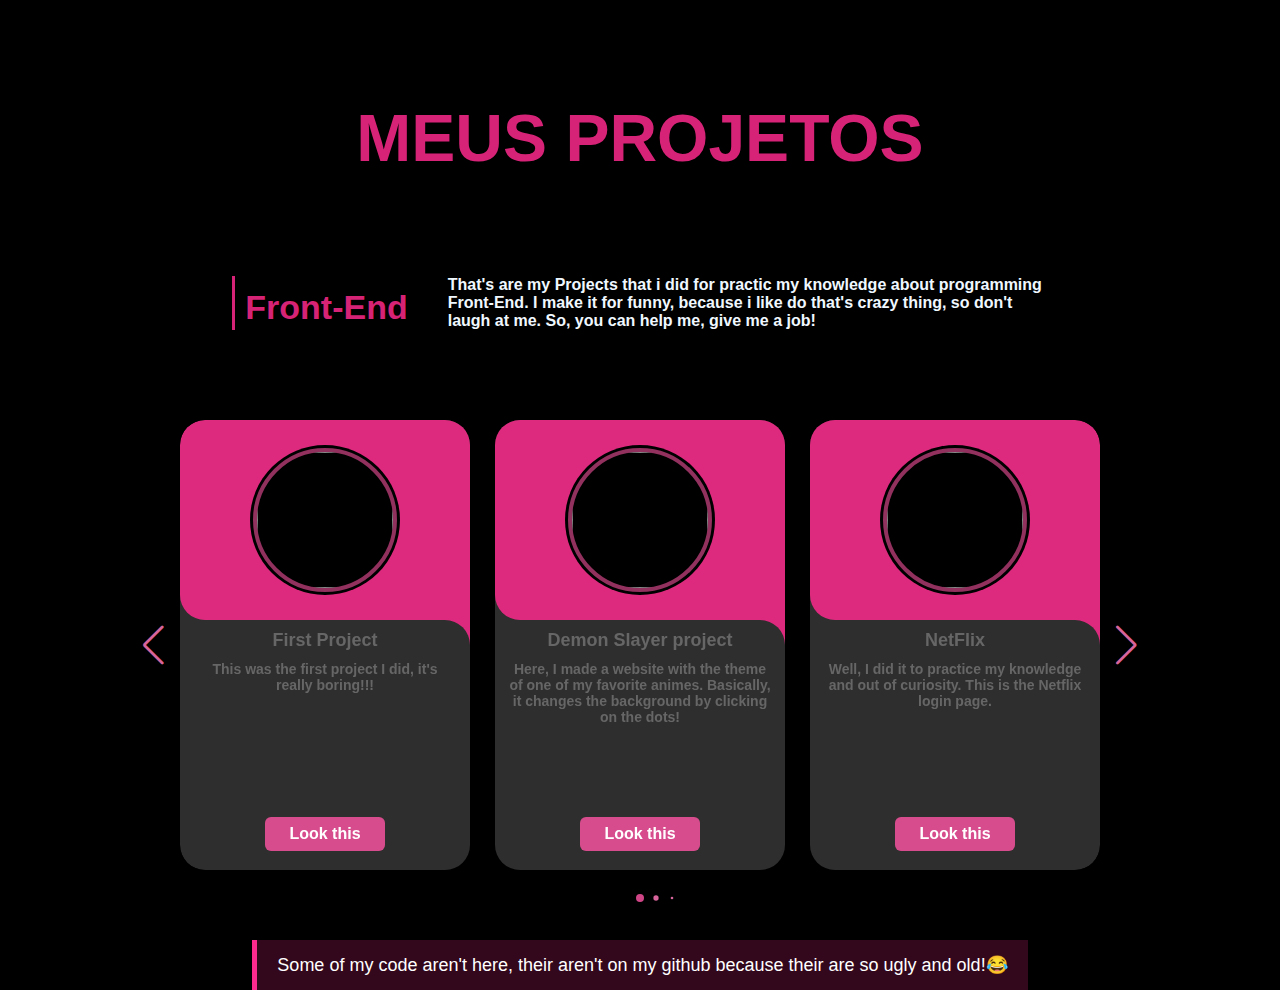
==== front.html @ 59e4b831 "portfolio oficial" ====
<!DOCTYPE html>
<html lang="pt-br">
<head>
    <meta charset="UTF-8">
    <meta http-equiv="X-UA-Compatible" content="IE=edge">
    <meta name="viewport" content="width=device-width, initial-scale=1.0">
    <title>Portfólio || Kay Silvha</title>
    <link rel="shortcut icon" href="./assets/img/favicon.png" type="image/x-icon">
  
    <link rel="stylesheet" href="./assets/css/home.css">
    <link rel="stylesheet" href="./assets/css/swiper-bundle.min.css">
    <link rel="stylesheet" href="./assets/css/swiper-style.css">
    
</head>
<body>
    
        <div class="p-description">
            <div class="p-title">
                <h2>MEUS PROJETOS</h2>
            </div>
            <div class="p-text">
                <h2>Front-End</h2>
                <div class="p">That's are my Projects that i did for practic my knowledge about programming Front-End. I make it for funny, because i like do that's crazy thing, so don't laugh at me. So, you can help me, give me a job!</div>
            </div>
        </div>




    <main>
        
                <div class="slide-container swiper">
                    <div class="slide-content">
                        <div class="card-wrapper swiper-wrapper">
                            <div class="card swiper-slide">
                                <div class="image-content">
                                    <span class="overlay"></span>
                                    <div class="card-image">
                                        <img class="card-img" src="https://uploads.spiritfanfiction.com/historias/capas/202207/apenas-vergonha-24049370-090720221818.jpg" alt="">
                                    </div>
                                </div>
                                <div class="card-content">
                                    <h2 class="name">First Project</h2>
                                    <p class="description">This was the first project I did, it's really boring!!!</p>
                                    <button class="button"><a href="https://kaysilvha.github.io/trilha-html-modulo-1/">Look this</a></button>
                                </div>
                            </div>
                            <div class="card swiper-slide">
                                <div class="image-content">
                                    <span class="overlay"></span>
                                    <div class="card-image">
                                        <img class="card-img" src="https://img1.ak.crunchyroll.com/i/spire1/49bf03c24e08966887c0ce7f8849edc81675660200_main.jpg" alt="">
                                    </div>
                                </div>
                                <div class="card-content">
                                    <h2 class="name">
                                        Demon Slayer project</h2>
                                    <p class="description">Here, I made a website with the theme of one of my favorite animes.
                                        Basically, it changes the background by clicking on the dots!</p>
                                    <button class="button"><a href="kaysilvha.github.io/demon_slayer_project/">Look this</a></button>
                                </div>
                            </div>
                            <div class="card swiper-slide">
                                <div class="image-content">
                                    <span class="overlay"></span>
                                    <div class="card-image">
                                        <img class="card-img" src="https://t.ctcdn.com.br/6YVfrGCmglehpUg4maUyL93yclI=/400x400/smart/filters:format(webp)/i489931.jpeg" alt="">
                                    </div>
                                </div>
                                <div class="card-content">
                                    <h2 class="name">NetFlix</h2>
                                    <p class="description">Well, I did it to practice my knowledge and out of curiosity.
                                        This is the Netflix login page.</p>
                                    <button class="button"><a href="https://kaysilvha.github.io/trilha-html-modulo-1/">Look this</a></button>
                                </div>
                            </div>
                            <div class="card swiper-slide">
                                <div class="image-content">
                                    <span class="overlay"></span>
                                    <div class="card-image">
                                        <img class="card-img" src="https://i0.wp.com/anmtv.com.br/wp-content/uploads/2023/03/Demon-Slayer.jpg?resize=800%2C400&ssl=1" alt="">
                                    </div>
                                </div>
                                <div class="card-content">
                                    <h2 class="name">Nezuko-Chan</h2>
                                    <p class="description">I like her!
                                        She's so cute and I'm programming this site about her.</p>
                                    <button class="button"><a href="https://kaysilvha.github.io/nezukoSite/">Look this</a></button>
                                </div>
                            </div>
                            <div class="card swiper-slide">
                                <div class="image-content">
                                    <span class="overlay"></span>
                                    <div class="card-image">
                                        <img class="card-img" src="https://i1.sndcdn.com/artworks-000528752454-gq1fju-t500x500.jpg" alt="">
                                    </div>
                                </div>
                                <div class="card-content">
                                    <h2 class="name">Decoder</h2>
                                    <p class="description">Hello little Shinigami!!
                                        I did this project together with the course offered by Alura.
                                        This project helps young Shinigami communicate with Kira without L finding out!</p>
                                    <button class="button"><a href="kaysilvha.github.io/desafio_alura/">Look this</a></button>
                                </div>
                            </div>
                            <div class="card swiper-slide">
                                <div class="image-content">
                                    <span class="overlay"></span>
                                    <div class="card-image">
                                        <img class="card-img" src="https://t3.ftcdn.net/jpg/02/06/67/20/360_F_206672063_xscphzoGyHtZbNo3aEUU82h0xCuaSUgG.jpg" alt="">
                                    </div>
                                </div>
                                <div class="card-content">
                                    <h2 class="name">Alura Barbershop</h2>
                                    <p class="description">This project was developed in a course offered by Alura.
                                        It's our barber shop website!</p>
                                    <button class="button"><a href="https://kaysilvha.github.io/HTML_CSS_ALURA/">Look this</a></button>
                                </div>
                            </div>
                            <div class="card swiper-slide">
                                <div class="image-content">
                                    <span class="overlay"></span>
                                    <div class="card-image">
                                        <img class="card-img" src="https://www.gupy.io/hubfs/teste%20de%20perfil%20comportamental.jpg" alt="">
                                    </div>
                                </div>
                                <div class="card-content">
                                    <h2 class="name">Alura personal page</h2>
                                    <p class="description">Portfolio page developed during an Alura immersion!</p>
                                    <button class="button"><a href="https://kaysilvha.github.io/imersao_CSS_e_HTML_pagina_pessoal/">Look this</a></button>
                                </div>
                            </div>
                            <div class="card swiper-slide">
                                <div class="image-content">
                                    <span class="overlay"></span>
                                    <div class="card-image">
                                        <img class="card-img" src="https://p2.trrsf.com/image/fget/cf/940/0/images.terra.com/2023/03/01/one-piece-1iepf08pya9gi.jpg" alt="">
                                    </div>
                                </div>
                                <div class="card-content">
                                    <h2 class="name">One Piece Page</h2>
                                    <p class="description">Here, I made a website with the theme of one of my favorite animes.
                                        Basically, it changes the background by clicking on the dots!</p>
                                    <button class="button"><a href="https://kaysilvha.github.io/One_piece_site/">Look this</a></button>
                                </div>
                            </div>
                            <div class="card swiper-slide">
                                <div class="image-content">
                                    <span class="overlay"></span>
                                    <div class="card-image">
                                        <img class="card-img" src="https://www.cursoemvideo.com/wp-content/uploads/bb-plugin/cache/javascript-circle.jpg" alt="">
                                    </div>
                                </div>
                                <div class="card-content">
                                    <h2 class="name">Js projects</h2>
                                    <p class="description">In this link you will find some projects where I'm studying Javascript!</p>
                                    <button class="button"><a href="https://github.com/KAYSILVHA/js_curso_em_video.git">Look this</a></button>
                                </div>
                            </div>
                            <div class="card swiper-slide">
                                <div class="image-content">
                                    <span class="overlay"></span>
                                    <div class="card-image">
                                        <img class="card-img" src="https://segredosdomundo.r7.com/wp-content/uploads/2022/12/por-que-a-pele-do-genio-do-aladdin-e-azul-entenda-e1671036661327.webp" alt="">
                                    </div>
                                </div>
                                <div class="card-content">
                                    <h2 class="name">ChatGpt</h2>
                                    <p class="description">Here I cloned Chatgpt and gave it a new look.</p>
                                    <button class="button"><a href="https://github.com/KAYSILVHA/ChatGPT.git">Look this</a></button>
                                </div>
                            </div>
                            <div class="card swiper-slide">
                                <div class="image-content">
                                    <span class="overlay"></span>
                                    <div class="card-image">
                                        <img class="card-img" src="https://yt3.googleusercontent.com/ytc/AGIKgqMyeURlC9A1NyCFMkUGNlZdJD65UrY-PT6drmTYVA=s900-c-k-c0x00ffffff-no-rj" alt="">
                                    </div>
                                </div>
                                <div class="card-content">
                                    <h2 class="name">Rocketseat projects</h2>
                                    <p class="description">Here, the challenge was to reproduce the layouts of the projects offered by Rocktseat.</p>
                                    <button class="button"><a href="https://github.com/KAYSILVHA/Rocketseat_project.git">Look this</a></button>
                                </div>
                            </div>
                            <div class="card swiper-slide">
                                <div class="image-content">
                                    <span class="overlay"></span>
                                    <div class="card-image">
                                        <img class="card-img" src="https://sm.ign.com/t/ign_br/review/t/the-last-o/the-last-of-us-episode-8-review_xnvs.1280.jpg" alt="">
                                    </div>
                                </div>
                                <div class="card-content">
                                    <h2 class="name">Projeto the last of us</h2>
                                    <p class="description">Site with The Last of Us series theme developed during the Week from zero to the programmer offered by the Dev em Dobro channel!</p>
                                    <button class="button"><a href="https://kaysilvha.github.io/projeto_the_last_of_us/">Look this</a></button>
                                </div>
                            </div>
            
                            <div class="card swiper-slide">
                                <div class="image-content">
                                    <span class="overlay"></span>
                                    <div class="card-image">
                                        <img class="card-img" src="https://img.olhardigital.com.br/wp-content/uploads/2021/05/shutterstock_540015799.jpg" alt="">
                                    </div>
                                </div>
                                <div class="card-content">
                                    <h2 class="name">Javascript Expert week 07</h2>
                                    <p class="description">Project developed in the seventh Javascript Expert Week.</p>
                                    <button class="button"><a href="https://github.com/KAYSILVHA/semana-javascript-expert07.git">Look this</a></button>
                                </div>
                            </div>
                            <div class="card swiper-slide">
                                <div class="image-content">
                                    <span class="overlay"></span>
                                    <div class="card-image">
                                        <img class="card-img" src="https://uploads.jovemnerd.com.br/wp-content/uploads/2023/05/spidey__qi10tr3o-1210x544.jpg" alt="">
                                    </div>
                                </div>
                                <div class="card-content">
                                    <h2 class="name">Spider Man</h2>
                                    <p class="description">Spiderman project with interactive cards.</p>
                                    <button class="button"><a href="https://kaysilvha.github.io/spiderMan/">Look this</a></button>
                                </div>
                            </div>
                            <div class="card swiper-slide">
                                <div class="image-content">
                                    <span class="overlay"></span>
                                    <div class="card-image">
                                        <img class="card-img" src="https://kanto.legiaodosherois.com.br/w760-h398-cfill/wp-content/uploads/2023/01/legiao_S5hBCQ7Tf6nN.jpg.webp" alt="">
                                    </div>
                                </div>
                                <div class="card-content">
                                    <h2 class="name">Pokedex</h2>
                                    <p class="description">For Pokemon lovers. A simple project, aiming at the practice of CSS, HTML and JavaScript technologies.</p>
                                    <button class="button"><a href="kaysilvha.github.io/pokedex/">Look this</a></button>
                                </div>
                            </div>
                            <div class="card swiper-slide">
                                <div class="image-content">
                                    <span class="overlay"></span>
                                    <div class="card-image">
                                        <img class="card-img" src="https://media.istockphoto.com/id/1044244246/photo/blue-moon-over-poste-lafayette-in-mauritius.jpg?s=612x612&w=0&k=20&c=e6HFUELN9qMJmMk-4lKwBsa_aT3ZlVOcH_6yrZKOmZs=" alt="">
                                    </div>
                                </div>
                                <div class="card-content">
                                    <h2 class="name">ProjetoMoonlight</h2>
                                    <p class="description">This was just a project I captured from youtube to practice. It consists of a simple interactive website, but very beautiful!</p>
                                    <button class="button"><a href="https://kaysilvha.github.io/projetoMoonLight/">Look this</a></button>
                                </div>
                            </div>
            
                            <div class="card swiper-slide">
                                <div class="image-content">
                                    <span class="overlay"></span>
                                    <div class="card-image">
                                        <img class="card-img" src="https://miro.medium.com/v2/resize:fit:1400/0*HALrYjUyG5SXFIub" alt="">
                                    </div>
                                </div>
                                <div class="card-content">
                                    <h2 class="name">Dev Links Rocktseat</h2>
                                    <p class="description">Application to help Devs publicize their profiles.</p>
                                    <button class="button"><a href="https://kaysilvha.github.io/Dev_Links-rocktseat/">Look this</a></button>
                                </div>
                            </div>
                            <div class="card swiper-slide">
                                <div class="image-content">
                                    <span class="overlay"></span>
                                    <div class="card-image">
                                        <img class="card-img" src="https://img.freepik.com/vetores-gratis/ilustracao-do-conceito-de-habito-saudavel_114360-1132.jpg" alt="">
                                    </div>
                                </div>
                                <div class="card-content">
                                    <h2 class="name">Habits</h2>
                                    <p class="description">Daily Habits by me from NLW's Rocketseat.</p>
                                    <button class="button"><a href="https://kaysilvha.github.io/nlw_Setup/">Look this</a></button>
                                </div>
                            </div>
            
            
                        </div>
                    </div>
                <div class="swiper-button-next swiper-navBtn"></div>
                <div class="swiper-button-prev swiper-navBtn"></div>
                <div class="swiper-pagination"></div>
                </div>
           

        
        <div class="attention">
            <div class="p-text">Some of my code aren't here, their aren't on my github because their are so ugly and old!&#128514; </div>
        </div>
    
        </main>
        <script src="./assets/js/swiper-bundle.min.js"></script>
    <script src="./assets/js/script.js"></script>
    </body>

    </html>
---- assets/css/home.css ----
html {
    scroll-behavior: smooth;
  }

*{
    padding: 0;
    margin: 0;
    box-sizing: border-box;
    font-family:Arial, Helvetica, sans-serif ;
}


body{
    background-color: black;
    
}

.img{
    position: absolute;
    opacity: 0.4;
    width: 100%;
    height: 40vh;
    top: 0;
    
}

.img img{
    width: 100%;
    height: 100%;
    
}
.home{
    margin-top: 30px;
    height: 650px;
    width: 100%;
    background-image: linear-gradient(#242424d7, 10%, #202020d7, #0f0f0fd7,#000);
}


.apresentacao{
    display: flex;
    flex-direction: column;
    color: white;
    text-align: center;
    margin-top: 120px;
    position: relative; 
   
}

.apresentacao h2{
    font-size: 42px;
    color: #ff2a8dd7;
    text-shadow: 2px -1px 0px rgba(0,0,0,0.22);
}

.apresentacao p{
    font-size: 20px; 
}


.profile{
    display: flex;
    width: 100%;
    height: 60vh;
}

.profile .avatar{
   display: flex;
   width: 150px; 
   height: 450px;
   margin: 160px 200px;
   background-color:  #ff2a8dd7;
   padding: 25px;
   align-items: center;
  
}

.profile .avatar img{
    width: 300px;
    height: 400px;
    filter: grayscale(100%);

}

.profile .resume{
    display: flex;
    flex-direction: column;
    color: white;
    margin: 200px 40px;
    width: 500px;
    height: 300px;
    padding: 20px;
    border-radius: 20px;
    
}

.profile h2{
    font-size: 32px;
    padding: 30px 0;
}

.profile p{
    text-align: justify;
}

.resume span{
    font-weight: 700;
    color: #ff2a8dd7;
}

.resume button{
    margin-top: 40px;
    background-color: #ff2a8dd7;
    padding: 20px;
    border: none;
    border-radius: 20px;
}
.resume button:hover{
    background-color: #a80953d7;
    cursor: pointer;
    opacity: 0.8;
    
}

.resume button a{
    text-decoration: none;
    color: white;
    font-weight: 700;
}

/*About*/


.about{
    padding-top: 100px;
    width: 100%;
    height: 700px; 
}
.ab-title h2{
    margin-left: 200px;
    color: white;
    font-size: 32px;
}
.container{
    display: flex;
    flex-direction: column;
}
.ab-container {
    width: 100%;
    min-height: 500px;
    display: flex;
    align-items: center;
    justify-content: center;
    display: flex;
    gap: 40px;
    padding: 20px 100px 20px;
    color: #ffff;
}


.card-container {
    border-radius: 16px;
    box-shadow: rgba(0, 0, 0, 0.35) 0px 5px 15px;
    cursor: pointer;
    width: 360px;
    display: flex;
    flex-direction: column;
    align-items: center;
    justify-content: center;
    position: relative;
    overflow: hidden;
    background-image: linear-gradient(#242424d7, 10%, #202020d7, #0f0f0fd7,#000);
    transition: all .5s;
}

.card-container:hover {
    background-image: linear-gradient(#a3205dd7, #74113fd7);
}

.card-container .img {
    width: 360px;
    display: flex;
    justify-content: center;
    align-items: center;
    height: 200px;
    background-image: url('');
    background-size: cover;
    background-position: center;
    transition: all .5s;
    z-index: 2;
    position: relative;
    opacity: .5;
    filter: grayscale(100%);
}

.card-container .img span {
    text-transform: uppercase;
    font-size: 24px;
    font-weight: 600;
    font-style: italic;
    transition: all .5s;
    
}

.card-container:hover .img {
    width: 430px;
    opacity: 1;
}

.card-container:hover .img span {
    font-size: 28px;
}

.card-container .content-container {
    padding: 0px 20px;
    height: 0;
    opacity: 0;
    transition: all .5s;
    position: relative;
    box-sizing: border-box;
    overflow: hidden;
    transform: translateY(30px);
}

.card-container:hover .content-container {
    height: 260px;
    padding: 20px;
    opacity: 1;
    transform: translateY(0);
}

.card-container .content-container p {
    margin: 0;
}

.card-container .content-container .c-title {
    font-size: 20px;
    font-weight: 600;
}

.card-container .content-container .desc {
    font-size: 14px;
    font-weight: 100;
    opacity: .8;
    margin-top: 8px;
}

.card-container .arrow {
    padding: 15px;
    transform: rotate(-180deg);
    transition: all .5s;
}

.card-container:hover .arrow {
    transform: rotate(0);
}

.card-container .arrow span {
    font-size: 24px;
}

/*projects*/
.p-description{
    display: flex;
    flex-direction: column;
    color: aliceblue;
    justify-content: center;
    margin-top: 100px;
    position: relative;
    
}

.p-title{
    display: flex;
    justify-content: center;
    font-size: 44px;
    color: #ff2a8dd7;    
}

.p-title h2{
    margin-bottom: 50px;
    
}

.p-text{
    display: flex;
    justify-content: center;
    padding: 50px 20px;
    gap: 40px;
     
}


.p-text h2{
    border-left: 3px solid #ff2a8dd7;
    padding-left: 10px;
    padding-top: 12px;
    color: #ff2a8dd7;
    font-size: 34px;
    
}
.p{
    width: 600px;
    font-weight: 600;
    
}

.attention{
    margin-top: 30px;
    color: white;
    text-align: center;
    display: flex;
    justify-content: center;
    
}

.attention .p-text{
    background-color: #ff2a8d33;
    height: 50px;
    padding: 20px;
    font-size: 18px;
    display: flex;
    align-items: center;
    border-left: 5px solid #ff2a8d;
}


/*Service*/

.service{
    padding-top: 80px;
    width: 100%;
    height: 600px; 
    
}

.s-title h2{
    color: white;
    font-size: 32px;
    margin-left: 200px;
    margin-bottom: 50px;
    display: flex;
}

.s-description{
    display: flex;
    justify-content: center;
    gap: 50px;
    
}

.s-description img{
    width: 300px;
}
.s-text{
    display: flex;
    color: white;
    justify-content: center;
    width: 600px;
    padding: 30px 20px;
    
}

/*Projects*/

.projects{
    padding-top: 80px;
    width: 100%;
    height: 600px; 
}

.middle{
    display: flex;
    gap: 20px;
    justify-content: center;
}

.middle img{
    width: 500px;
    transition: .3s ease;
}

.middle img:hover{
    width: 600px;
    filter: grayscale(100%);
}

/*RESUME*/
section .resume{
        margin-top: 200px;
        height: 750px;
        width: 100%;
        background-image: linear-gradient(#242424d7, 10%, #202020d7, #0f0f0fd7,#000);
        margin-bottom: 50px;
        
}

.pr-title{
    padding-top: 30px;
    display: flex;
    flex-direction: column;
    height: 100%;
}
.pr-title h2{
    color: white;
    font-size: 32px;
    margin-left: 200px;
    margin-bottom: 50px;
}



/*CONTACT*/

.contact{
    margin-top: 80px;
    width: 100%;
    height: 600px; 
    color: white;
}
.contact .icons {
    text-align: center;
  }
 
  .contact img:active,
  .contact img:hover  {
    text-decoration: none;
    box-shadow: 0px 0px 10px rgba(255,255,255,.5);
  }

  .c-title {
    padding-top: 30px;
  }
  
  .c-title h2{
    color: white;
    font-size: 32px;
    margin: 50px 0 50px 200px;
}


.contact img{
    width: 200px;
}
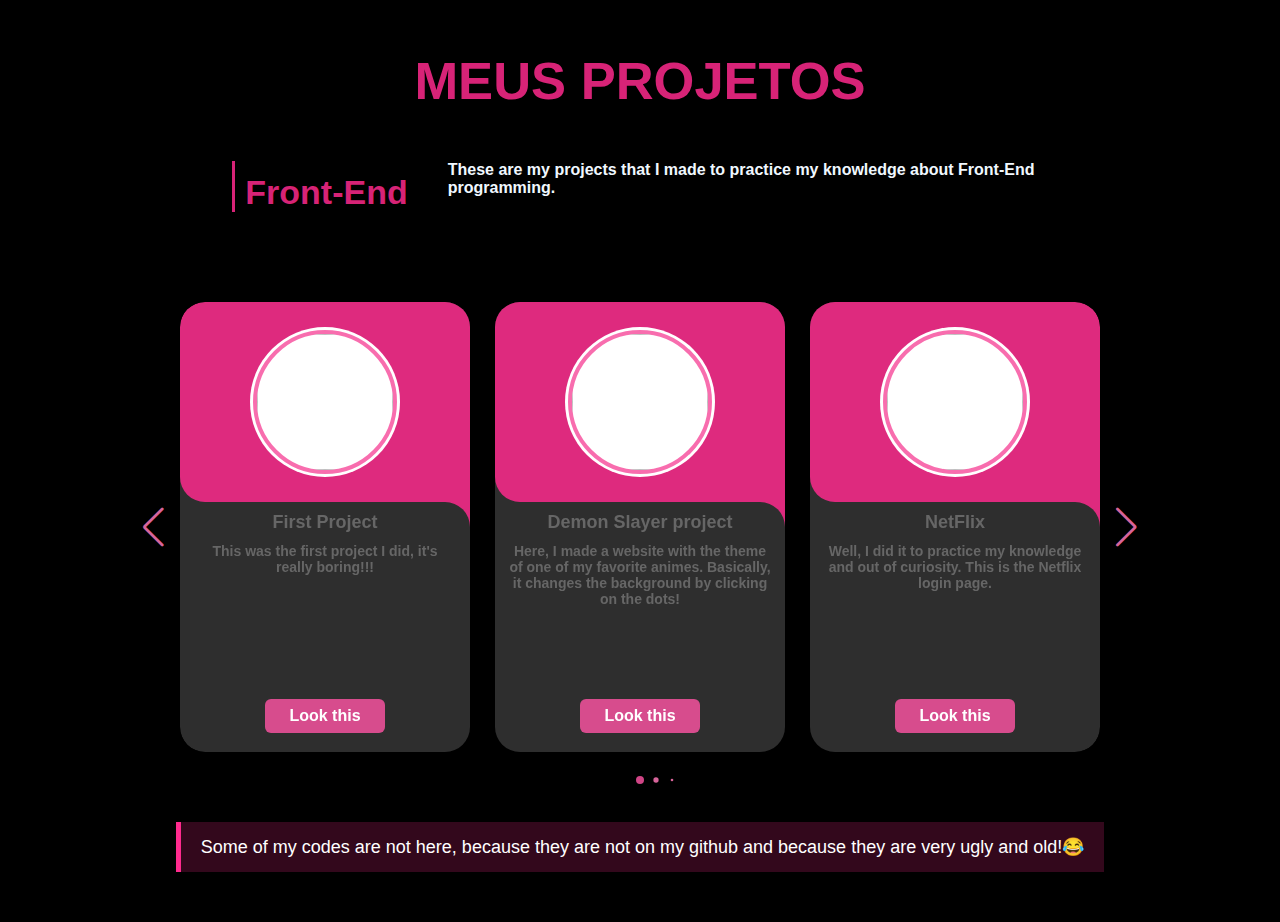
==== commit 63790f9c: "final commit" ====
--- a/front.html
+++ b/front.html
@@ -20,7 +20,7 @@
             </div>
             <div class="p-text">
                 <h2>Front-End</h2>
-                <div class="p">That's are my Projects that i did for practic my knowledge about programming Front-End. I make it for funny, because i like do that's crazy thing, so don't laugh at me. So, you can help me, give me a job!</div>
+                <div class="p">These are my projects that I made to practice my knowledge about Front-End programming.</div>
             </div>
         </div>
 
@@ -288,7 +288,7 @@
 
         
         <div class="attention">
-            <div class="p-text">Some of my code aren't here, their aren't on my github because their are so ugly and old!&#128514; </div>
+            <div class="p-text">Some of my codes are not here, because they are not on my github and because they are very ugly and old!&#128514; </div>
         </div>
     
         </main>
--- a/assets/css/home.css
+++ b/assets/css/home.css
@@ -86,17 +86,23 @@
     display: flex;
     flex-direction: column;
     color: white;
-    margin: 200px 40px;
-    width: 500px;
+    margin: 180px 40px;
+    width: 700px;
     height: 300px;
     padding: 20px;
     border-radius: 20px;
+    line-height: 25px;
     
 }
 
 .profile h2{
     font-size: 32px;
-    padding: 30px 0;
+    padding: 10px 0;
+}
+
+.profile h3{
+    padding: 20px 0;
+    color: #ff2a8dd7;
 }
 
 .profile p{
@@ -114,6 +120,8 @@
     padding: 20px;
     border: none;
     border-radius: 20px;
+    color: white;
+    font-weight: 700;
 }
 .resume button:hover{
     background-color: #a80953d7;
@@ -122,11 +130,6 @@
     
 }
 
-.resume button a{
-    text-decoration: none;
-    color: white;
-    font-weight: 700;
-}
 
 /*About*/
 
@@ -157,7 +160,11 @@
     color: #ffff;
 }
 
-
+.projects img{
+    border-radius: 20px;
+    border: 3px solid #ff2a8d;
+    padding: 5px;
+}
 .card-container {
     border-radius: 16px;
     box-shadow: rgba(0, 0, 0, 0.35) 0px 5px 15px;
@@ -265,7 +272,7 @@
     flex-direction: column;
     color: aliceblue;
     justify-content: center;
-    margin-top: 100px;
+    margin-top: 50px;
     position: relative;
     
 }
@@ -273,13 +280,8 @@
 .p-title{
     display: flex;
     justify-content: center;
-    font-size: 44px;
+    font-size: 35px;
     color: #ff2a8dd7;    
-}
-
-.p-title h2{
-    margin-bottom: 50px;
-    
 }
 
 .p-text{
@@ -311,6 +313,7 @@
     text-align: center;
     display: flex;
     justify-content: center;
+    margin-bottom: 50px;
     
 }
 
@@ -336,7 +339,7 @@
 
 .s-title h2{
     color: white;
-    font-size: 32px;
+    font-size: 35px;
     margin-left: 200px;
     margin-bottom: 50px;
     display: flex;
@@ -350,7 +353,14 @@
 }
 
 .s-description img{
-    width: 300px;
+    width: 500px;
+    border-radius: 20px;
+    border: 3px solid #ff2a8d;
+    padding: 5px;
+}
+
+.s-description img:hover{
+    filter: grayscale(100%);
 }
 .s-text{
     display: flex;
@@ -358,7 +368,12 @@
     justify-content: center;
     width: 600px;
     padding: 30px 20px;
-    
+    font-size: 24px;
+    
+}
+
+.s-text span{
+    color: #ff2a8dd7;
 }
 
 /*Projects*/
@@ -396,14 +411,14 @@
 }
 
 .pr-title{
-    padding-top: 30px;
+    padding-top: 70px;
     display: flex;
     flex-direction: column;
     height: 100%;
 }
 .pr-title h2{
     color: white;
-    font-size: 32px;
+    font-size: 35px;
     margin-left: 200px;
     margin-bottom: 50px;
 }
@@ -417,16 +432,15 @@
     width: 100%;
     height: 600px; 
     color: white;
+    
 }
 .contact .icons {
     text-align: center;
+    display: flex;
+    gap: 40px;
+    justify-content: center;
   }
- 
-  .contact img:active,
-  .contact img:hover  {
-    text-decoration: none;
-    box-shadow: 0px 0px 10px rgba(255,255,255,.5);
-  }
+
 
   .c-title {
     padding-top: 30px;
@@ -434,11 +448,19 @@
   
   .c-title h2{
     color: white;
-    font-size: 32px;
+    font-size: 35px;
     margin: 50px 0 50px 200px;
 }
 
 
-.contact img{
+.contact a img{
     width: 200px;
+    border-radius: 50%;
+    border: 3px solid #ff2a8d33;
+    transition: .5s ease-in-out;
+}
+
+.contact a img:hover{
+    width: 220px;
+    opacity: .8;
 }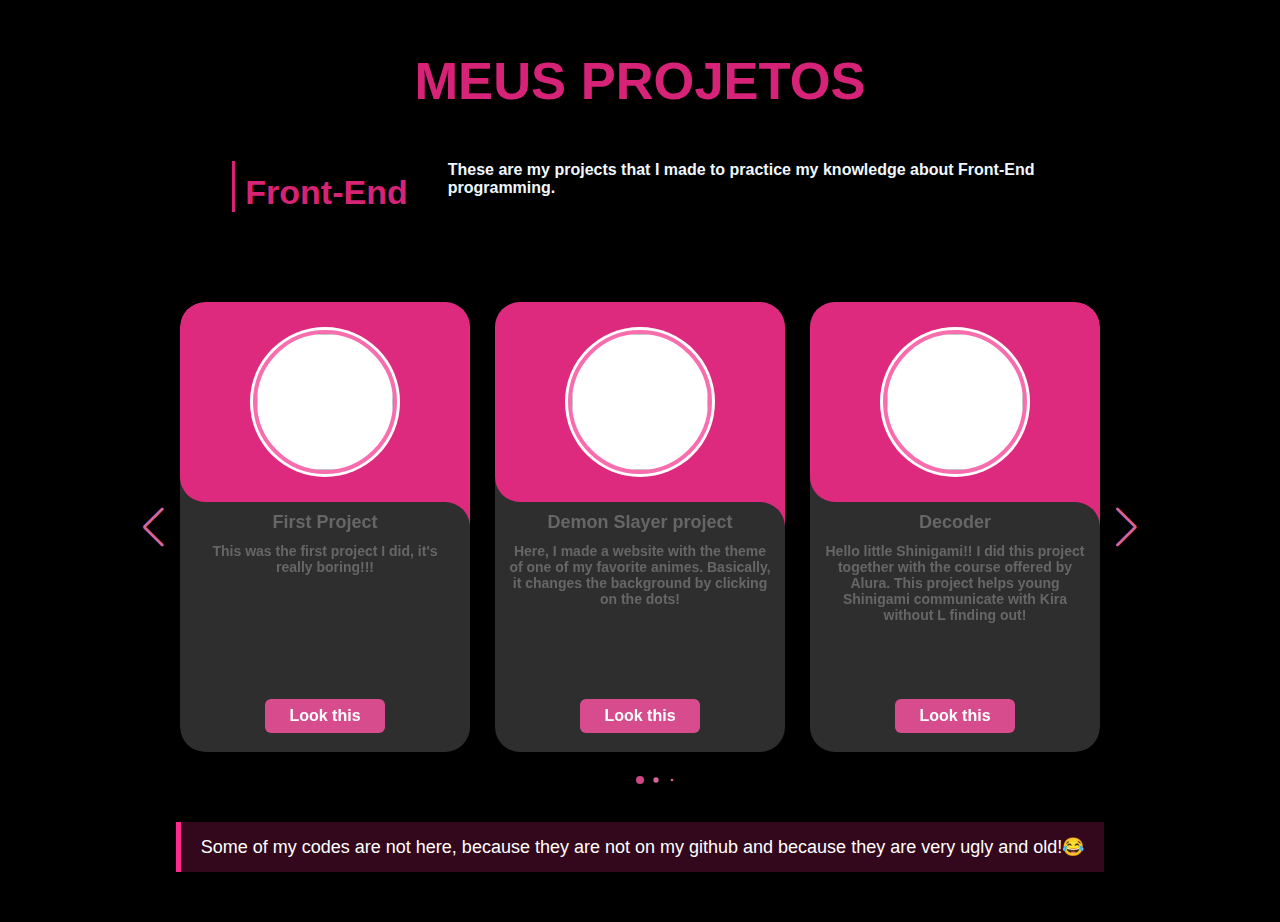
==== commit 3fb31a2a: "Update front.html" ====
--- a/front.html
+++ b/front.html
@@ -7,293 +7,251 @@
     <title>Portfólio || Kay Silvha</title>
     <link rel="shortcut icon" href="./assets/img/favicon.png" type="image/x-icon">
   
-    <link rel="stylesheet" href="./assets/css/home.css">
+    <link rel="stylesheet" href="./assets/css/style.css">
     <link rel="stylesheet" href="./assets/css/swiper-bundle.min.css">
     <link rel="stylesheet" href="./assets/css/swiper-style.css">
     
 </head>
 <body>
     
-        <div class="p-description">
-            <div class="p-title">
-                <h2>MEUS PROJETOS</h2>
-            </div>
-            <div class="p-text">
-                <h2>Front-End</h2>
-                <div class="p">These are my projects that I made to practice my knowledge about Front-End programming.</div>
-            </div>
-        </div>
-
-
-
+    <div class="p-description">
+        <div class="p-title">
+            <h2>MEUS PROJETOS</h2>
+        </div>
+        <div class="p-text">
+            <h2>Front-End</h2>
+            <div class="p">These are my projects that I made to practice my knowledge about Front-End programming.</div>
+        </div>
+    </div>
 
     <main>
-        
-                <div class="slide-container swiper">
-                    <div class="slide-content">
-                        <div class="card-wrapper swiper-wrapper">
-                            <div class="card swiper-slide">
-                                <div class="image-content">
-                                    <span class="overlay"></span>
-                                    <div class="card-image">
-                                        <img class="card-img" src="https://uploads.spiritfanfiction.com/historias/capas/202207/apenas-vergonha-24049370-090720221818.jpg" alt="">
-                                    </div>
+        <div class="slide-container swiper">
+            <div class="slide-content">
+                <div class="card-wrapper swiper-wrapper">
+                    <div class="card swiper-slide">
+                        <div class="image-content">
+                            <span class="overlay"></span>
+                            <div class="card-image">
+                                <img class="card-img" src="https://uploads.spiritfanfiction.com/historias/capas/202207/apenas-vergonha-24049370-090720221818.jpg" alt="">
+                            </div>
+                        </div>
+                        <div class="card-content">
+                            <h2 class="name">First Project</h2>
+                            <p class="description">This was the first project I did, it's really boring!!!</p>
+                            <button class="button"><a href="https://kaysilvha.github.io/trilha-html-modulo-1/" target= "_blank">Look this</a></button>
+                        </div>
+                    </div>       
+
+                    <div class="card swiper-slide">
+                        <div class="image-content">
+                            <span class="overlay"></span>
+                            <div class="card-image">
+                                <img class="card-img" src="https://img1.ak.crunchyroll.com/i/spire1/49bf03c24e08966887c0ce7f8849edc81675660200_main.jpg" alt="">
+                            </div>
+                        </div>
+                        <div class="card-content">
+                            <h2 class="name">Demon Slayer project</h2>
+                            <p class="description">Here, I made a website with the theme of one of my favorite animes. Basically, it changes the background by clicking on the dots!</p>
+                            <button class="button"><a href="https://kaysilvha.github.io/demon_slayer_project/" target= "_blank">Look this</a></button>
+                        </div>
+                    </div>
+                    <div class="card swiper-slide">
+                        <div class="image-content">
+                            <span class="overlay"></span>
+                                <div class="card-image">
+                                    <img class="card-img" src="https://i1.sndcdn.com/artworks-000528752454-gq1fju-t500x500.jpg" alt="">
                                 </div>
-                                <div class="card-content">
-                                    <h2 class="name">First Project</h2>
-                                    <p class="description">This was the first project I did, it's really boring!!!</p>
-                                    <button class="button"><a href="https://kaysilvha.github.io/trilha-html-modulo-1/">Look this</a></button>
-                                </div>
-                            </div>
-                            <div class="card swiper-slide">
-                                <div class="image-content">
-                                    <span class="overlay"></span>
-                                    <div class="card-image">
-                                        <img class="card-img" src="https://img1.ak.crunchyroll.com/i/spire1/49bf03c24e08966887c0ce7f8849edc81675660200_main.jpg" alt="">
-                                    </div>
-                                </div>
-                                <div class="card-content">
-                                    <h2 class="name">
-                                        Demon Slayer project</h2>
-                                    <p class="description">Here, I made a website with the theme of one of my favorite animes.
-                                        Basically, it changes the background by clicking on the dots!</p>
-                                    <button class="button"><a href="kaysilvha.github.io/demon_slayer_project/">Look this</a></button>
-                                </div>
-                            </div>
-                            <div class="card swiper-slide">
-                                <div class="image-content">
-                                    <span class="overlay"></span>
-                                    <div class="card-image">
-                                        <img class="card-img" src="https://t.ctcdn.com.br/6YVfrGCmglehpUg4maUyL93yclI=/400x400/smart/filters:format(webp)/i489931.jpeg" alt="">
-                                    </div>
-                                </div>
-                                <div class="card-content">
-                                    <h2 class="name">NetFlix</h2>
-                                    <p class="description">Well, I did it to practice my knowledge and out of curiosity.
-                                        This is the Netflix login page.</p>
-                                    <button class="button"><a href="https://kaysilvha.github.io/trilha-html-modulo-1/">Look this</a></button>
-                                </div>
-                            </div>
-                            <div class="card swiper-slide">
-                                <div class="image-content">
-                                    <span class="overlay"></span>
-                                    <div class="card-image">
-                                        <img class="card-img" src="https://i0.wp.com/anmtv.com.br/wp-content/uploads/2023/03/Demon-Slayer.jpg?resize=800%2C400&ssl=1" alt="">
-                                    </div>
-                                </div>
-                                <div class="card-content">
-                                    <h2 class="name">Nezuko-Chan</h2>
-                                    <p class="description">I like her!
-                                        She's so cute and I'm programming this site about her.</p>
-                                    <button class="button"><a href="https://kaysilvha.github.io/nezukoSite/">Look this</a></button>
-                                </div>
-                            </div>
-                            <div class="card swiper-slide">
-                                <div class="image-content">
-                                    <span class="overlay"></span>
-                                    <div class="card-image">
-                                        <img class="card-img" src="https://i1.sndcdn.com/artworks-000528752454-gq1fju-t500x500.jpg" alt="">
-                                    </div>
-                                </div>
-                                <div class="card-content">
-                                    <h2 class="name">Decoder</h2>
-                                    <p class="description">Hello little Shinigami!!
-                                        I did this project together with the course offered by Alura.
-                                        This project helps young Shinigami communicate with Kira without L finding out!</p>
-                                    <button class="button"><a href="kaysilvha.github.io/desafio_alura/">Look this</a></button>
-                                </div>
-                            </div>
-                            <div class="card swiper-slide">
-                                <div class="image-content">
-                                    <span class="overlay"></span>
-                                    <div class="card-image">
-                                        <img class="card-img" src="https://t3.ftcdn.net/jpg/02/06/67/20/360_F_206672063_xscphzoGyHtZbNo3aEUU82h0xCuaSUgG.jpg" alt="">
-                                    </div>
-                                </div>
-                                <div class="card-content">
-                                    <h2 class="name">Alura Barbershop</h2>
-                                    <p class="description">This project was developed in a course offered by Alura.
-                                        It's our barber shop website!</p>
-                                    <button class="button"><a href="https://kaysilvha.github.io/HTML_CSS_ALURA/">Look this</a></button>
-                                </div>
-                            </div>
-                            <div class="card swiper-slide">
-                                <div class="image-content">
-                                    <span class="overlay"></span>
-                                    <div class="card-image">
-                                        <img class="card-img" src="https://www.gupy.io/hubfs/teste%20de%20perfil%20comportamental.jpg" alt="">
-                                    </div>
-                                </div>
-                                <div class="card-content">
-                                    <h2 class="name">Alura personal page</h2>
-                                    <p class="description">Portfolio page developed during an Alura immersion!</p>
-                                    <button class="button"><a href="https://kaysilvha.github.io/imersao_CSS_e_HTML_pagina_pessoal/">Look this</a></button>
-                                </div>
-                            </div>
-                            <div class="card swiper-slide">
-                                <div class="image-content">
-                                    <span class="overlay"></span>
-                                    <div class="card-image">
-                                        <img class="card-img" src="https://p2.trrsf.com/image/fget/cf/940/0/images.terra.com/2023/03/01/one-piece-1iepf08pya9gi.jpg" alt="">
-                                    </div>
-                                </div>
-                                <div class="card-content">
-                                    <h2 class="name">One Piece Page</h2>
-                                    <p class="description">Here, I made a website with the theme of one of my favorite animes.
-                                        Basically, it changes the background by clicking on the dots!</p>
-                                    <button class="button"><a href="https://kaysilvha.github.io/One_piece_site/">Look this</a></button>
-                                </div>
-                            </div>
-                            <div class="card swiper-slide">
-                                <div class="image-content">
-                                    <span class="overlay"></span>
-                                    <div class="card-image">
-                                        <img class="card-img" src="https://www.cursoemvideo.com/wp-content/uploads/bb-plugin/cache/javascript-circle.jpg" alt="">
-                                    </div>
-                                </div>
-                                <div class="card-content">
-                                    <h2 class="name">Js projects</h2>
-                                    <p class="description">In this link you will find some projects where I'm studying Javascript!</p>
-                                    <button class="button"><a href="https://github.com/KAYSILVHA/js_curso_em_video.git">Look this</a></button>
-                                </div>
-                            </div>
-                            <div class="card swiper-slide">
-                                <div class="image-content">
-                                    <span class="overlay"></span>
-                                    <div class="card-image">
-                                        <img class="card-img" src="https://segredosdomundo.r7.com/wp-content/uploads/2022/12/por-que-a-pele-do-genio-do-aladdin-e-azul-entenda-e1671036661327.webp" alt="">
-                                    </div>
-                                </div>
-                                <div class="card-content">
-                                    <h2 class="name">ChatGpt</h2>
-                                    <p class="description">Here I cloned Chatgpt and gave it a new look.</p>
-                                    <button class="button"><a href="https://github.com/KAYSILVHA/ChatGPT.git">Look this</a></button>
-                                </div>
-                            </div>
-                            <div class="card swiper-slide">
-                                <div class="image-content">
-                                    <span class="overlay"></span>
-                                    <div class="card-image">
-                                        <img class="card-img" src="https://yt3.googleusercontent.com/ytc/AGIKgqMyeURlC9A1NyCFMkUGNlZdJD65UrY-PT6drmTYVA=s900-c-k-c0x00ffffff-no-rj" alt="">
-                                    </div>
-                                </div>
-                                <div class="card-content">
-                                    <h2 class="name">Rocketseat projects</h2>
-                                    <p class="description">Here, the challenge was to reproduce the layouts of the projects offered by Rocktseat.</p>
-                                    <button class="button"><a href="https://github.com/KAYSILVHA/Rocketseat_project.git">Look this</a></button>
-                                </div>
-                            </div>
-                            <div class="card swiper-slide">
-                                <div class="image-content">
-                                    <span class="overlay"></span>
-                                    <div class="card-image">
-                                        <img class="card-img" src="https://sm.ign.com/t/ign_br/review/t/the-last-o/the-last-of-us-episode-8-review_xnvs.1280.jpg" alt="">
-                                    </div>
-                                </div>
-                                <div class="card-content">
-                                    <h2 class="name">Projeto the last of us</h2>
-                                    <p class="description">Site with The Last of Us series theme developed during the Week from zero to the programmer offered by the Dev em Dobro channel!</p>
-                                    <button class="button"><a href="https://kaysilvha.github.io/projeto_the_last_of_us/">Look this</a></button>
-                                </div>
-                            </div>
+                        </div>
+                        <div class="card-content">
+                            <h2 class="name">Decoder</h2>
+                            <p class="description">Hello little Shinigami!! I did this project together with the course offered by Alura. This project helps young Shinigami communicate with Kira without L finding out!</p>
+                            <button class="button"><a href="https://kaysilvha.github.io/Desafio_alura/" target= "_blank">Look this</a></button>
+                        </div>
+                    </div>
+                    <div class="card swiper-slide">
+                        <div class="image-content">
+                            <span class="overlay"></span>
+                            <div class="card-image">
+                                <img class="card-img" src="https://t3.ftcdn.net/jpg/02/06/67/20/360_F_206672063_xscphzoGyHtZbNo3aEUU82h0xCuaSUgG.jpg" alt="">
+                            </div>
+                        </div>
+                        <div class="card-content">
+                            <h2 class="name">Alura Barbershop</h2>
+                            <p class="description">This project was developed in a course offered by Alura. It's our barber shop website!</p>
+                            <button class="button"><a href="https://kaysilvha.github.io/HTML_CSS_ALURA/" target= "_blank">Look this</a></button>
+                        </div>
+                    </div>
+                    <div class="card swiper-slide">
+                        <div class="image-content">
+                            <span class="overlay"></span>
+                            <div class="card-image">
+                                <img class="card-img" src="https://www.gupy.io/hubfs/teste%20de%20perfil%20comportamental.jpg" alt="">
+                            </div>
+                        </div>
+                        <div class="card-content">
+                            <h2 class="name">Alura personal page</h2>
+                            <p class="description">Portfolio page developed during an Alura immersion!</p>
+                            <button class="button"><a href="https://kaysilvha.github.io/imersao_CSS_e_HTML_pagina_pessoal/" target= "_blank">Look this</a></button>
+                        </div>
+                    </div>
+                    <div class="card swiper-slide">
+                        <div class="image-content">
+                            <span class="overlay"></span>
+                            <div class="card-image">
+                                <img class="card-img" src="https://p2.trrsf.com/image/fget/cf/940/0/images.terra.com/2023/03/01/one-piece-1iepf08pya9gi.jpg" alt="">
+                            </div>
+                        </div>
+                        <div class="card-content">
+                            <h2 class="name">One Piece Page</h2>
+                            <p class="description">Here, I made a website with the theme of one of my favorite animes. Basically, it changes the background by clicking on the dots!</p>
+                            <button class="button"><a href="https://kaysilvha.github.io/One_piece_site/" target= "_blank">Look this</a></button>
+                        </div>
+                    </div>
+                    <div class="card swiper-slide">
+                        <div class="image-content">
+                            <span class="overlay"></span>
+                            <div class="card-image">
+                                <img class="card-img" src="https://play-lh.googleusercontent.com/rfWOJQVBHoAZ_B43v0ySFlLmJBLtksVGAxGaFRh2ex4nOmNQ86qzG4sYWV63IKrXlvI" alt="">
+                            </div>
+                        </div>
+                        <div class="card-content">
+                            <h2 class="name">Js projects</h2>
+                            <p class="description">In this link you will find some projects where I'm studying Javascript!</p>
+                            <button class="button"><a href="https://github.com/KAYSILVHA/js_curso_em_video.git" target= "_blank">Look this</a></button>
+                        </div>
+                    </div>
+                    <div class="card swiper-slide">
+                        <div class="image-content">
+                            <span class="overlay"></span>
+                            <div class="card-image">
+                                <img class="card-img" src="https://segredosdomundo.r7.com/wp-content/uploads/2022/12/por-que-a-pele-do-genio-do-aladdin-e-azul-entenda-e1671036661327.webp" alt="">
+                            </div>
+                        </div>
+                        <div class="card-content">
+                            <h2 class="name">ChatGpt</h2>
+                            <p class="description">Here I cloned Chatgpt and gave it a new look.</p>
+                            <button class="button"><a href="https://github.com/KAYSILVHA/ChatGPT.git" target= "_blank">Look this</a></button>
+                        </div>
+                    </div>
+                    <div class="card swiper-slide">
+                        <div class="image-content">
+                            <span class="overlay"></span>
+                            <div class="card-image">
+                                <img class="card-img" src="https://yt3.googleusercontent.com/ytc/AGIKgqMyeURlC9A1NyCFMkUGNlZdJD65UrY-PT6drmTYVA=s900-c-k-c0x00ffffff-no-rj" alt="">
+                            </div>
+                        </div>
+                        <div class="card-content">
+                            <h2 class="name">Rocketseat projects</h2>
+                            <p class="description">Here, the challenge was to reproduce the layouts of the projects offered by Rocktseat.</p>
+                            <button class="button"><a href="https://github.com/KAYSILVHA/Rocketseat_project.git" target= "_blank">Look this</a></button>
+                        </div>
+                    </div>
+                    <div class="card swiper-slide">
+                        <div class="image-content">
+                            <span class="overlay"></span>
+                            <div class="card-image">
+                                <img class="card-img" src="https://sm.ign.com/t/ign_br/review/t/the-last-o/the-last-of-us-episode-8-review_xnvs.1280.jpg" alt="">
+                            </div>
+                        </div>
+                        <div class="card-content">
+                            <h2 class="name">Projeto the last of us</h2>
+                            <p class="description">Site with The Last of Us series theme developed during the Week from zero to the programmer offered by the Dev em Dobro channel!</p>
+                            <button class="button"><a href="https://kaysilvha.github.io/projeto_the_last_of_us/" target= "_blank">Look this</a></button>
+                        </div>
+                     </div>
             
-                            <div class="card swiper-slide">
-                                <div class="image-content">
-                                    <span class="overlay"></span>
-                                    <div class="card-image">
-                                        <img class="card-img" src="https://img.olhardigital.com.br/wp-content/uploads/2021/05/shutterstock_540015799.jpg" alt="">
-                                    </div>
-                                </div>
-                                <div class="card-content">
-                                    <h2 class="name">Javascript Expert week 07</h2>
-                                    <p class="description">Project developed in the seventh Javascript Expert Week.</p>
-                                    <button class="button"><a href="https://github.com/KAYSILVHA/semana-javascript-expert07.git">Look this</a></button>
-                                </div>
-                            </div>
-                            <div class="card swiper-slide">
-                                <div class="image-content">
-                                    <span class="overlay"></span>
-                                    <div class="card-image">
-                                        <img class="card-img" src="https://uploads.jovemnerd.com.br/wp-content/uploads/2023/05/spidey__qi10tr3o-1210x544.jpg" alt="">
-                                    </div>
-                                </div>
-                                <div class="card-content">
-                                    <h2 class="name">Spider Man</h2>
-                                    <p class="description">Spiderman project with interactive cards.</p>
-                                    <button class="button"><a href="https://kaysilvha.github.io/spiderMan/">Look this</a></button>
-                                </div>
-                            </div>
-                            <div class="card swiper-slide">
-                                <div class="image-content">
-                                    <span class="overlay"></span>
-                                    <div class="card-image">
-                                        <img class="card-img" src="https://kanto.legiaodosherois.com.br/w760-h398-cfill/wp-content/uploads/2023/01/legiao_S5hBCQ7Tf6nN.jpg.webp" alt="">
-                                    </div>
-                                </div>
-                                <div class="card-content">
-                                    <h2 class="name">Pokedex</h2>
-                                    <p class="description">For Pokemon lovers. A simple project, aiming at the practice of CSS, HTML and JavaScript technologies.</p>
-                                    <button class="button"><a href="kaysilvha.github.io/pokedex/">Look this</a></button>
-                                </div>
-                            </div>
-                            <div class="card swiper-slide">
-                                <div class="image-content">
-                                    <span class="overlay"></span>
-                                    <div class="card-image">
-                                        <img class="card-img" src="https://media.istockphoto.com/id/1044244246/photo/blue-moon-over-poste-lafayette-in-mauritius.jpg?s=612x612&w=0&k=20&c=e6HFUELN9qMJmMk-4lKwBsa_aT3ZlVOcH_6yrZKOmZs=" alt="">
-                                    </div>
-                                </div>
-                                <div class="card-content">
-                                    <h2 class="name">ProjetoMoonlight</h2>
-                                    <p class="description">This was just a project I captured from youtube to practice. It consists of a simple interactive website, but very beautiful!</p>
-                                    <button class="button"><a href="https://kaysilvha.github.io/projetoMoonLight/">Look this</a></button>
-                                </div>
-                            </div>
+                    <div class="card swiper-slide">
+                        <div class="image-content">
+                            <span class="overlay"></span>
+                            <div class="card-image">
+                                <img class="card-img" src="https://img.olhardigital.com.br/wp-content/uploads/2021/05/shutterstock_540015799.jpg" alt="">
+                            </div>
+                        </div>
+                        <div class="card-content">
+                            <h2 class="name">Javascript Expert week 07</h2>
+                            <p class="description">Project developed in the seventh Javascript Expert Week.</p>
+                            <button class="button"><a href="https://github.com/KAYSILVHA/semana-javascript-expert07.git" target= "_blank">Look this</a></button>
+                        </div>
+                    </div>
+                    <div class="card swiper-slide">
+                        <div class="image-content">
+                            <span class="overlay"></span>
+                            <div class="card-image">
+                                <img class="card-img" src="https://uploads.jovemnerd.com.br/wp-content/uploads/2023/05/spidey__qi10tr3o-1210x544.jpg" alt="">
+                            </div>
+                        </div>
+                        <div class="card-content">
+                            <h2 class="name">Spider Man</h2>
+                            <p class="description">Spiderman project with interactive cards.</p>
+                            <button class="button"><a href="https://kaysilvha.github.io/spiderMan/" target= "_blank">Look this</a></button>
+                        </div>
+                    </div>
+                    <div class="card swiper-slide">
+                        <div class="image-content">
+                            <span class="overlay"></span>
+                            <div class="card-image">
+                                <img class="card-img" src="https://kanto.legiaodosherois.com.br/w760-h398-cfill/wp-content/uploads/2023/01/legiao_S5hBCQ7Tf6nN.jpg.webp" alt="">
+                            </div>
+                        </div>
+                        <div class="card-content">
+                            <h2 class="name">Pokedex</h2>
+                            <p class="description">For Pokemon lovers. A simple project, aiming at the practice of CSS, HTML and JavaScript technologies.</p>
+                            <button class="button"><a href="https://kaysilvha.github.io/pokedex/" target= "_blank">Look this</a></button>
+                        </div>
+                    </div>
+                    <div class="card swiper-slide">
+                        <div class="image-content">
+                            <span class="overlay"></span>
+                            <div class="card-image">
+                                <img class="card-img" src="https://media.istockphoto.com/id/1044244246/photo/blue-moon-over-poste-lafayette-in-mauritius.jpg?s=612x612&w=0&k=20&c=e6HFUELN9qMJmMk-4lKwBsa_aT3ZlVOcH_6yrZKOmZs=" alt="">
+                            </div>
+                        </div>
+                        <div class="card-content">
+                            <h2 class="name">ProjetoMoonlight</h2>
+                            <p class="description">This was just a project I captured from youtube to practice. It consists of a simple interactive website, but very beautiful!</p>
+                            <button class="button"><a href="https://kaysilvha.github.io/projetoMoonLight/" target= "_blank">Look this</a></button>
+                        </div>
+                    </div>
             
-                            <div class="card swiper-slide">
-                                <div class="image-content">
-                                    <span class="overlay"></span>
-                                    <div class="card-image">
-                                        <img class="card-img" src="https://miro.medium.com/v2/resize:fit:1400/0*HALrYjUyG5SXFIub" alt="">
-                                    </div>
-                                </div>
-                                <div class="card-content">
-                                    <h2 class="name">Dev Links Rocktseat</h2>
-                                    <p class="description">Application to help Devs publicize their profiles.</p>
-                                    <button class="button"><a href="https://kaysilvha.github.io/Dev_Links-rocktseat/">Look this</a></button>
-                                </div>
-                            </div>
-                            <div class="card swiper-slide">
-                                <div class="image-content">
-                                    <span class="overlay"></span>
-                                    <div class="card-image">
-                                        <img class="card-img" src="https://img.freepik.com/vetores-gratis/ilustracao-do-conceito-de-habito-saudavel_114360-1132.jpg" alt="">
-                                    </div>
-                                </div>
-                                <div class="card-content">
-                                    <h2 class="name">Habits</h2>
-                                    <p class="description">Daily Habits by me from NLW's Rocketseat.</p>
-                                    <button class="button"><a href="https://kaysilvha.github.io/nlw_Setup/">Look this</a></button>
-                                </div>
-                            </div>
-            
-            
-                        </div>
-                    </div>
-                <div class="swiper-button-next swiper-navBtn"></div>
-                <div class="swiper-button-prev swiper-navBtn"></div>
-                <div class="swiper-pagination"></div>
+                    <div class="card swiper-slide">
+                        <div class="image-content">
+                            <span class="overlay"></span>
+                            <div class="card-image">
+                                <img class="card-img" src="https://miro.medium.com/v2/resize:fit:1400/0*HALrYjUyG5SXFIub" alt="">
+                            </div>
+                        </div>
+                        <div class="card-content">
+                            <h2 class="name">Dev Links Rocktseat</h2>
+                            <p class="description">Application to help Devs publicize their profiles.</p>
+                            <button class="button"><a href="https://kaysilvha.github.io/Dev_Links-rocktseat/" target= "_blank">Look this</a></button>
+                        </div>
+                    </div>
+                    <div class="card swiper-slide">
+                        <div class="image-content">
+                            <span class="overlay"></span>
+                            <div class="card-image">
+                                <img class="card-img" src="https://img.freepik.com/vetores-gratis/ilustracao-do-conceito-de-habito-saudavel_114360-1132.jpg" alt="">
+                            </div>
+                        </div>
+                        <div class="card-content">
+                            <h2 class="name">Habits</h2>
+                            <p class="description">Daily Habits by me from NLW's Rocketseat.</p>
+                            <button class="button"><a href="https://kaysilvha.github.io/nlw_Setup/" target= "_blank">Look this</a></button>
+                        </div>
+                    </div>
                 </div>
-           
+            </div>
+            <div class="swiper-button-next swiper-navBtn"></div>
+            <div class="swiper-button-prev swiper-navBtn"></div>
+            <div class="swiper-pagination"></div>
+        </div>
 
-        
         <div class="attention">
             <div class="p-text">Some of my codes are not here, because they are not on my github and because they are very ugly and old!&#128514; </div>
         </div>
     
-        </main>
-        <script src="./assets/js/swiper-bundle.min.js"></script>
+    </main>
+    <script src="./assets/js/swiper-bundle.min.js"></script>
     <script src="./assets/js/script.js"></script>
-    </body>
-
-    </html>+</body>
+</html>
--- a/assets/css/style.css
+++ b/assets/css/style.css
@@ -0,0 +1,576 @@
+html {
+    scroll-behavior: smooth;
+  }
+
+*{
+    padding: 0;
+    margin: 0;
+    box-sizing: border-box;
+    font-family:Arial, Helvetica, sans-serif ;
+}
+
+
+body{
+    background-color: black;
+    
+}
+
+.img{
+    position: absolute;
+    opacity: 0.4;
+    width: 100%;
+    height: 40vh;
+    top: 0;
+    
+}
+
+.img img{
+    width: 100%;
+    height: 100%;
+    
+}
+/*HOME*/
+.home{
+    margin-top: 30px;
+    height: 650px;
+    width: 100%;
+    background-image: linear-gradient(#242424d7, 10%, #202020d7, #0f0f0fd7,#000);
+}
+
+
+.apresentacao{
+    display: flex;
+    flex-direction: column;
+    color: white;
+    text-align: center;
+    margin-top: 120px;
+    position: relative; 
+   
+}
+
+.apresentacao h2{
+    font-size: 42px;
+    color: #ff2a8dd7;
+    text-shadow: 2px -1px 0px rgba(0,0,0,0.22);
+}
+
+.apresentacao p{
+    font-size: 20px; 
+}
+
+
+.profile{
+    display: flex;
+    width: 100%;
+    height: 60vh;
+}
+
+.profile .avatar{
+   display: flex;
+   width: 150px; 
+   height: 450px;
+   margin: 160px 200px;
+   background-color:  #ff2a8dd7;
+   padding: 25px;
+   align-items: center;
+  
+}
+
+.profile .avatar img{
+    width: 300px;
+    height: 400px;
+    filter: grayscale(100%);
+
+}
+
+.profile .resume{
+    display: flex;
+    flex-direction: column;
+    color: white;
+    margin: 180px 40px;
+    width: 700px;
+    height: 300px;
+    padding: 20px;
+    border-radius: 20px;
+    line-height: 25px;
+    
+}
+
+.profile h2{
+    font-size: 32px;
+    padding: 10px 0;
+}
+
+.profile h3{
+    padding: 20px 0;
+    color: #ff2a8dd7;
+}
+
+.profile p{
+    text-align: justify;
+}
+
+.resume span{
+    font-weight: 700;
+    color: #ff2a8dd7;
+}
+
+
+
+/*ABOUT*/
+
+.about{
+    padding-top: 100px;
+    width: 100%;
+    height: 700px; 
+}
+.ab-title h2{
+    margin-left: 200px;
+    color: white;
+    font-size: 32px;
+}
+.container{
+    display: flex;
+    flex-direction: column;
+}
+.ab-container {
+    width: 100%;
+    min-height: 500px;
+    display: flex;
+    align-items: center;
+    justify-content: center;
+    display: flex;
+    gap: 40px;
+    padding: 20px 100px 20px;
+    color: #ffff;
+}
+
+.projects img{
+    border-radius: 20px;
+    border: 3px solid #ff2a8d;
+    padding: 5px;
+}
+.card-container {
+    border-radius: 16px;
+    box-shadow: rgba(0, 0, 0, 0.35) 0px 5px 15px;
+    cursor: pointer;
+    width: 360px;
+    display: flex;
+    flex-direction: column;
+    align-items: center;
+    justify-content: center;
+    position: relative;
+    overflow: hidden;
+    background-image: linear-gradient(#242424d7, 10%, #202020d7, #0f0f0fd7,#000);
+    transition: all .5s;
+}
+
+.card-container:hover {
+    background-image: linear-gradient(#a3205dd7, #74113fd7);
+}
+
+.card-container .img {
+    width: 360px;
+    display: flex;
+    justify-content: center;
+    align-items: center;
+    height: 200px;
+    background-image: url('');
+    background-size: cover;
+    background-position: center;
+    transition: all .5s;
+    z-index: 2;
+    position: relative;
+    opacity: .5;
+    filter: grayscale(100%);
+}
+
+.card-container .img span {
+    text-transform: uppercase;
+    font-size: 24px;
+    font-weight: 600;
+    font-style: italic;
+    transition: all .5s;
+    
+}
+
+.card-container:hover .img {
+    width: 430px;
+    opacity: 1;
+}
+
+.card-container:hover .img span {
+    font-size: 28px;
+}
+
+.card-container .content-container {
+    padding: 0px 20px;
+    height: 0;
+    opacity: 0;
+    transition: all .5s;
+    position: relative;
+    box-sizing: border-box;
+    overflow: hidden;
+    transform: translateY(30px);
+}
+
+.card-container:hover .content-container {
+    height: 260px;
+    padding: 20px;
+    opacity: 1;
+    transform: translateY(0);
+}
+
+.card-container .content-container p {
+    margin: 0;
+}
+
+.card-container .content-container .c-title {
+    font-size: 20px;
+    font-weight: 600;
+}
+
+.card-container .content-container .desc {
+    font-size: 14px;
+    font-weight: 100;
+    opacity: .8;
+    margin-top: 8px;
+}
+
+.card-container .arrow {
+    padding: 15px;
+    transform: rotate(-180deg);
+    transition: all .5s;
+}
+
+.card-container:hover .arrow {
+    transform: rotate(0);
+}
+
+.card-container .arrow span {
+    font-size: 24px;
+}
+
+
+/*SERVICE*/
+.service{
+    padding-top: 80px;
+    width: 100%;
+    height: 600px; 
+    
+}
+
+.s-title h2{
+    color: white;
+    font-size: 35px;
+    margin-left: 200px;
+    margin-bottom: 50px;
+    display: flex;
+}
+
+.s-description{
+    display: flex;
+    justify-content: center;
+    gap: 50px;
+    
+}
+
+.s-description img{
+    width: 500px;
+    border-radius: 20px;
+    border: 3px solid #ff2a8d;
+    padding: 5px;
+}
+
+.s-description img:hover{
+    filter: grayscale(100%);
+}
+.s-text{
+    display: flex;
+    color: white;
+    justify-content: center;
+    width: 600px;
+    padding: 30px 20px;
+    font-size: 24px;
+    
+}
+
+.s-text span{
+    color: #ff2a8dd7;
+}
+
+
+
+
+/*PROJECTS*/
+
+.projects{
+    padding-top: 80px;
+    width: 100%;
+    height: 600px; 
+}
+
+.middle{
+    display: flex;
+    gap: 20px;
+    justify-content: center;
+}
+
+.middle img{
+    width: 500px;
+    transition: .3s ease;
+}
+
+.middle img:hover{
+    width: 600px;
+    filter: grayscale(100%);
+}
+
+
+
+/*FRONT*/
+
+.pr-title{
+    padding-top: 70px;
+    display: flex;
+    flex-direction: column;
+    height: 100%;
+}
+.pr-title h2{
+    color: white;
+    font-size: 35px;
+    margin-left: 200px;
+    margin-bottom: 50px;
+}
+.p-description{
+    display: flex;
+    flex-direction: column;
+    color: aliceblue;
+    justify-content: center;
+    margin-top: 50px;
+    position: relative;
+    
+}
+
+.p-title{
+    display: flex;
+    justify-content: center;
+    font-size: 35px;
+    color: #ff2a8dd7;    
+}
+
+.p-text{
+    display: flex;
+    justify-content: center;
+    padding: 50px 20px;
+    gap: 40px;
+     
+}
+
+
+.p-text h2{
+    border-left: 3px solid #ff2a8dd7;
+    padding-left: 10px;
+    padding-top: 12px;
+    color: #ff2a8dd7;
+    font-size: 34px;
+    
+}
+.p{
+    width: 600px;
+    font-weight: 600;
+    
+}
+
+.attention{
+    margin-top: 30px;
+    color: white;
+    text-align: center;
+    display: flex;
+    justify-content: center;
+    margin-bottom: 50px;
+    
+}
+
+.attention .p-text{
+    background-color: #ff2a8d33;
+    height: 50px;
+    padding: 20px;
+    font-size: 18px;
+    display: flex;
+    align-items: center;
+    border-left: 5px solid #ff2a8d;
+}
+
+
+/*RESUME*/
+
+section .resume{
+    margin-top: 200px;
+    height: 750px;
+    width: 100%;
+    background-image: linear-gradient(#242424d7, 10%, #202020d7, #0f0f0fd7,#000);
+    margin-bottom: 50px;
+    
+}
+
+.resume button{
+    margin-top: 40px;
+    background-color: #ff2a8dd7;
+    padding: 20px;
+    border: none;
+    border-radius: 20px;
+    color: white;
+    font-weight: 700;
+}
+
+.resume button:hover{
+    background-color: #a80953d7;
+    cursor: pointer;
+    opacity: 0.8;
+    
+}
+
+
+/*CONTACT*/
+
+.contact{
+    margin-top: 80px;
+    width: 100%;
+    height: 600px; 
+    color: white;
+    
+}
+.contact .icons {
+    text-align: center;
+    display: flex;
+    gap: 40px;
+    justify-content: center;
+  }
+
+
+  .c-title {
+    padding-top: 30px;
+  }
+  
+  .c-title h2{
+    color: white;
+    font-size: 35px;
+    margin: 50px 0 50px 200px;
+}
+
+
+.contact a img{
+    width: 200px;
+    border-radius: 50%;
+    border: 3px solid #ff2a8d33;
+    transition: .5s ease-in-out;
+}
+
+.contact a img:hover{
+    width: 220px;
+    opacity: .8;
+}
+
+
+/*RESPONSIVENESS*/
+
+
+@media (max-width: 480px) {
+
+    header nav{
+        display: none;
+
+    }
+
+    .img{
+        width: 100%;
+        height: 30vh;
+    }
+
+    .apresentacao{
+        margin-top: 70px;
+        display: flex;
+        justify-content: center;
+        line-height: 30px;
+    }
+
+    .apresentacao h2{
+        font-size: 24px;
+    }
+
+    .apresentacao p{
+        font-size: 12px;
+    }
+
+    .profile{
+        display: flex;
+        width: 100%;
+        height: 20vh;
+        flex-direction: column;
+    }
+    
+    .profile .avatar{
+       display: flex;
+       width: 100px; 
+       height: 250px;
+       margin: 50px 30px;
+       background-color:  #ff2a8dd7;
+       padding: 15px;
+       align-items: center;
+      
+    }
+    
+    .profile .avatar img{
+        width: 200px;
+        height: 225px;
+
+    }
+    
+    .profile .resume{
+        align-self: center;
+        display: flex;
+        flex-direction: column;
+        color: white;
+        margin: 10px 0;
+        width: 320px;
+        height: 280px;
+        padding: 20px;
+        border-radius: 20px;
+        line-height: 25px;
+       
+        
+    }
+    .profile h2{
+        font-size: 24px;
+       
+    }
+
+    .profile .resume p{
+        font-size: 12px;
+        padding: 5px;
+    }
+
+
+
+
+    .about{
+        margin-top: 400px;
+    }
+
+    .ab-title h2{
+        margin-left: 50px;
+        color: white;
+        font-size: 24px;
+    }
+
+    .service{
+        display: none;
+    }
+
+
+    .icons a img{
+        width: 60px;
+    }
+    
+}